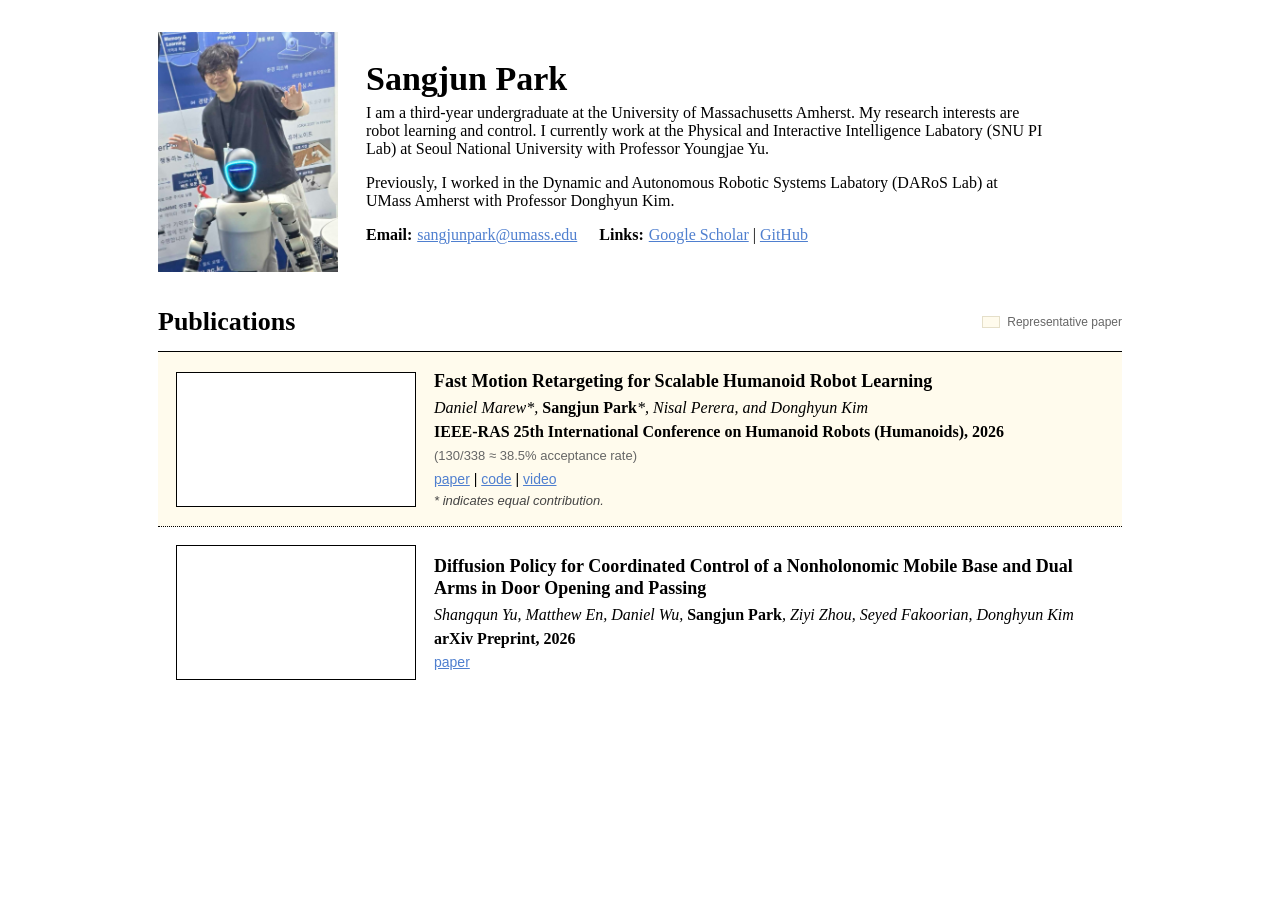
==== index.html @ cb92c41f "init" ====
<!doctype html>
<html lang="en">
  <head>
    <meta charset="utf-8">
    <meta name="viewport" content="width=device-width, initial-scale=1">
    <title>Sangjun Park</title>
    <meta
      name="description"
      content="Personal academic website with publications, research interests, portfolio work, and contact information."
    >
    <link rel="stylesheet" href="styles.css">
  </head>
  <body>
    <main class="page">
      <header class="profile" aria-label="Profile">
        <div class="photo-frame">
          <img
            id="profile-photo"
            src="./assets/images/sangjunpark.jpg"
            alt="Portrait of Sangjun Park"
          >
          <span class="photo-fallback">photo.jpg</span>
        </div>

        <div class="profile-copy">
          <h1>Sangjun Park</h1>

          <p>
            I am a third-year undergraduate at the University of Massachusetts Amherst. My research interests are robot learning and control. I currently work at the Physical and Interactive Intelligence Labatory (SNU PI Lab) at Seoul National University with Professor Youngjae Yu.
          </p>

          <p>
            Previously, I worked in the Dynamic and Autonomous Robotic Systems Labatory (DARoS Lab) at UMass Amherst with Professor Donghyun Kim.
          </p>

          <div class="profile-meta">
            <dl class="details">
              <div>
                <dt>Email:</dt>
                <dd><a href="mailto:sangjunpark@umass.edu">sangjunpark@umass.edu</a></dd>
              </div>
              <div>
                <dt>Links:</dt>
                <dd>
                  <a href="https://scholar.google.com/citations?hl=en&user=PJPb0m0AAAAJ" target="_blank" rel="noopener noreferrer">Google Scholar</a> |
                  <a href="https://github.com/ssangjunpark" target="_blank" rel="noopener noreferrer">GitHub</a>
                  <!-- | <a href="#">CV</a> -->
                </dd>
              </div>
            </dl>

          </div>
        </div>
      </header>

      <div class="content" aria-label="Site content">
        <section class="content-section" aria-labelledby="publications-title">
          <header class="content-header publications-header">
            <h2 id="publications-title">Publications</h2>
            <p class="featured-legend">
              <span class="featured-swatch" aria-hidden="true"></span>
              Representative paper
            </p>
          </header>

          <div id="publications" class="publication-list"></div>
        </section>

        <!-- <section class="content-section" aria-labelledby="misc-title">
          <header class="content-header">
            <h2 id="misc-title">Misc</h2>
          </header>

          <div id="misc" class="misc-list"></div>
        </section> -->
      </div>
    </main>

    <script src="script.js"></script>
  </body>
</html>
---- styles.css ----
:root {
  --featured-background: #fffbed;
  color-scheme: light;
  font-family: "Times New Roman", Times, serif;
  font-size: 16px;
  color: #000;
  background: #fff;
}

* {
  box-sizing: border-box;
}

html,
body {
  min-height: 100%;
}

body {
  margin: 0;
  background: #fff;
}

a {
  color: #4f7fcf;
  text-decoration: underline;
}

a:visited {
  color: #4f7fcf;
}

.page {
  max-width: 1020px;
  margin: 0 auto;
  padding: 32px 28px 52px;
}

.profile {
  display: grid;
  grid-template-columns: 180px minmax(0, 1fr);
  gap: 28px;
  align-items: center;
  padding-bottom: 0;
  margin-bottom: 34px;
}

.photo-frame {
  width: 180px;
  aspect-ratio: 3 / 4;
  overflow: hidden;
  display: grid;
  place-items: center;
  background: #fff;
  justify-self: center;
}

.photo-frame img {
  width: 100%;
  height: 100%;
  object-fit: cover;
  object-position: 50% 20%;
  display: block;
}

.photo-frame img.is-missing {
  display: none;
}

.photo-fallback {
  display: none;
  font-family: Arial, Helvetica, sans-serif;
  font-size: 13px;
}

.photo-frame img.is-missing + .photo-fallback {
  display: inline;
}

h1,
h2,
h3,
p {
  margin-top: 0;
}

h1 {
  font-size: 34px;
  line-height: 1.1;
  margin-bottom: 6px;
}

h2 {
  font-size: 26px;
  line-height: 1.2;
  margin-bottom: 8px;
}

h3 {
  font-size: 18px;
  line-height: 1.25;
  margin-bottom: 4px;
}

.title {
  font-style: italic;
  margin-bottom: 14px;
}

.profile-copy > p:not(.title) {
  max-width: 680px;
}

.profile-meta {
  display: flex;
  align-items: center;
  gap: 22px;
  margin-top: 16px;
}

.details {
  display: flex;
  flex-wrap: wrap;
  gap: 6px 22px;
  margin: 0;
}

.details div {
  display: flex;
  align-items: baseline;
  gap: 5px;
  margin: 0;
}

.details dt {
  font-weight: bold;
}

.details dd {
  margin: 0;
}

.content-section {
  margin-bottom: 42px;
}

.content-section:last-child {
  margin-bottom: 0;
}

.content-header {
  border-bottom: 1px solid #000;
  margin-bottom: 22px;
  padding-bottom: 14px;
}

.content-header p {
  margin-bottom: 0;
}

.publications-header {
  margin-bottom: 0;
  display: flex;
  align-items: center;
  justify-content: space-between;
  flex-wrap: wrap;
  gap: 8px 20px;
}

.publications-header h2 {
  margin-bottom: 0;
}

.featured-legend {
  display: flex;
  align-items: center;
  gap: 7px;
  font-family: Arial, Helvetica, sans-serif;
  font-size: 12px;
  color: #666;
}

.featured-swatch {
  width: 18px;
  height: 12px;
  background: var(--featured-background);
  border: 1px solid #e5dfc9;
}

.publication-list,
.misc-list {
  margin: 0;
  padding-left: 0;
}

.publication-note {
  font-family: Arial, Helvetica, sans-serif;
  font-size: 13px;
  color: #444;
  font-style: italic;
}

.misc-item {
  padding-bottom: 20px;
  margin-bottom: 20px;
  border-bottom: 1px dotted #000;
}

.publication {
  padding: 18px;
  margin: 0;
  border-bottom: 1px dotted #000;
}

.publication.is-featured {
  background: var(--featured-background);
}

.publication:last-child,
.misc-item:last-child {
  border-bottom: 0;
}

.misc-item p {
  margin-bottom: 6px;
}

.publication-body {
  display: flex;
  flex-direction: column;
  gap: 6px;
  min-width: 0;
}

.publication-body > h3,
.publication-body > p {
  margin: 0;
}

.publication.has-media {
  display: grid;
  grid-template-columns: minmax(180px, 240px) minmax(0, 1fr);
  gap: 18px;
  align-items: center;
}

.publication-media {
  margin: 0;
}

.publication-media img,
.publication-media video {
  aspect-ratio: 16 / 9;
  background: #fff;
  border: 1px solid #000;
  display: block;
  object-fit: cover;
  width: 100%;
}

.authors {
  font-style: italic;
}

.author-self {
  font-style: normal;
  font-weight: bold;
}

.venue {
  font-weight: bold;
}

.venue-note {
  font-family: Arial, Helvetica, sans-serif;
  font-size: 13px;
  font-weight: normal;
  line-height: 1.4;
  color: #666;
}

.publication-links,
.misc-links {
  font-family: Arial, Helvetica, sans-serif;
  font-size: 14px;
}

@media (max-width: 760px) {
  .page {
    padding: 24px;
  }

  .profile {
    display: block;
  }

  .photo-frame {
    width: 150px;
    margin: 0 auto 18px;
  }

  .profile-meta {
    align-items: flex-start;
    flex-direction: column;
    gap: 14px;
  }

  .details {
    display: flex;
  }

  .details div {
    margin-bottom: 0;
  }

  .publication.has-media {
    grid-template-columns: minmax(0, 1fr);
  }

  .publication-media {
    max-width: 320px;
  }
}
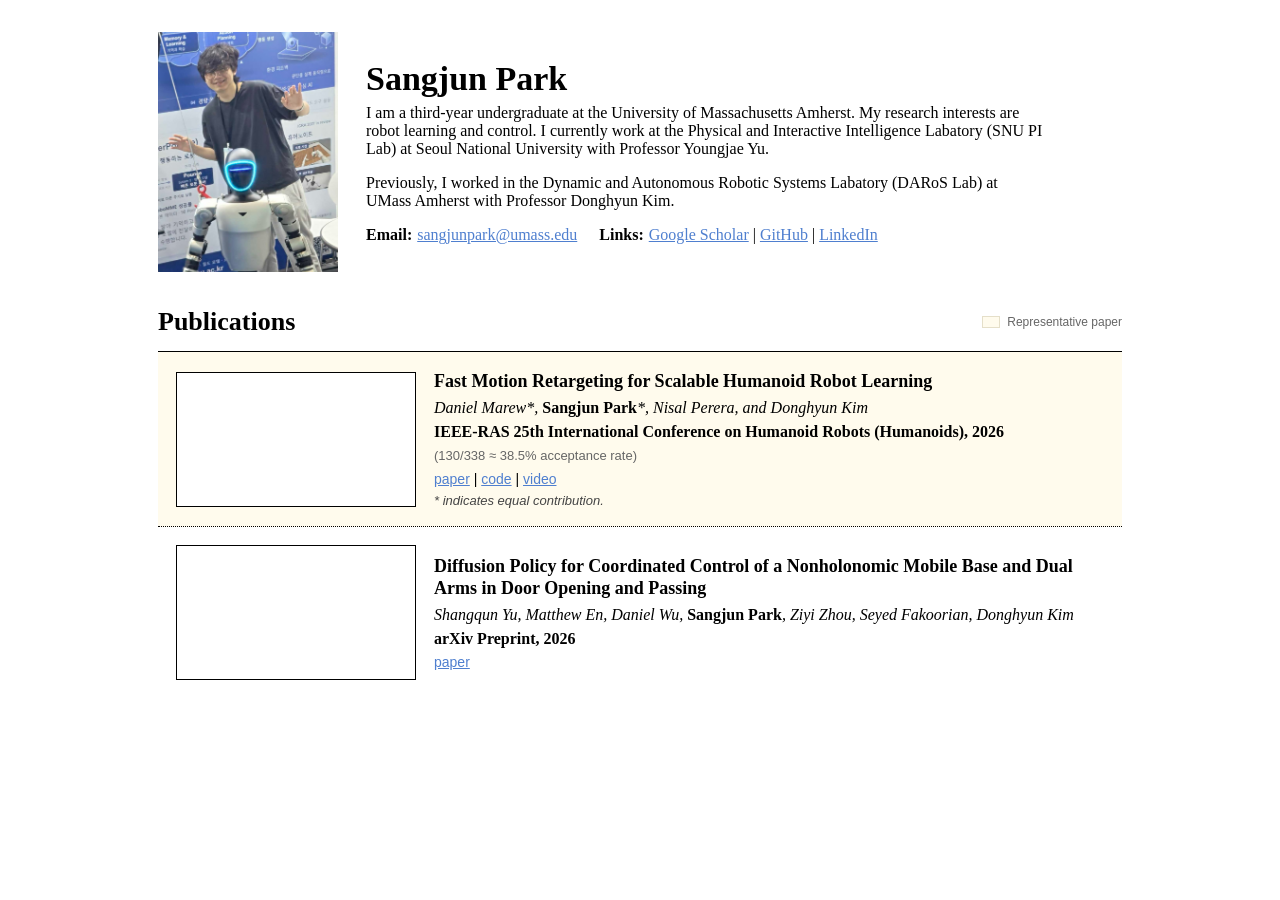
==== commit 5a01518a: "Add LinkedIn profile link" ====
--- a/index.html
+++ b/index.html
@@ -43,7 +43,8 @@
                 <dt>Links:</dt>
                 <dd>
                   <a href="https://scholar.google.com/citations?hl=en&user=PJPb0m0AAAAJ" target="_blank" rel="noopener noreferrer">Google Scholar</a> |
-                  <a href="https://github.com/ssangjunpark" target="_blank" rel="noopener noreferrer">GitHub</a>
+                  <a href="https://github.com/ssangjunpark" target="_blank" rel="noopener noreferrer">GitHub</a> |
+                  <a href="https://www.linkedin.com/in/sangjun-park-5a95a9301" target="_blank" rel="noopener noreferrer">LinkedIn</a>
                   <!-- | <a href="#">CV</a> -->
                 </dd>
               </div>
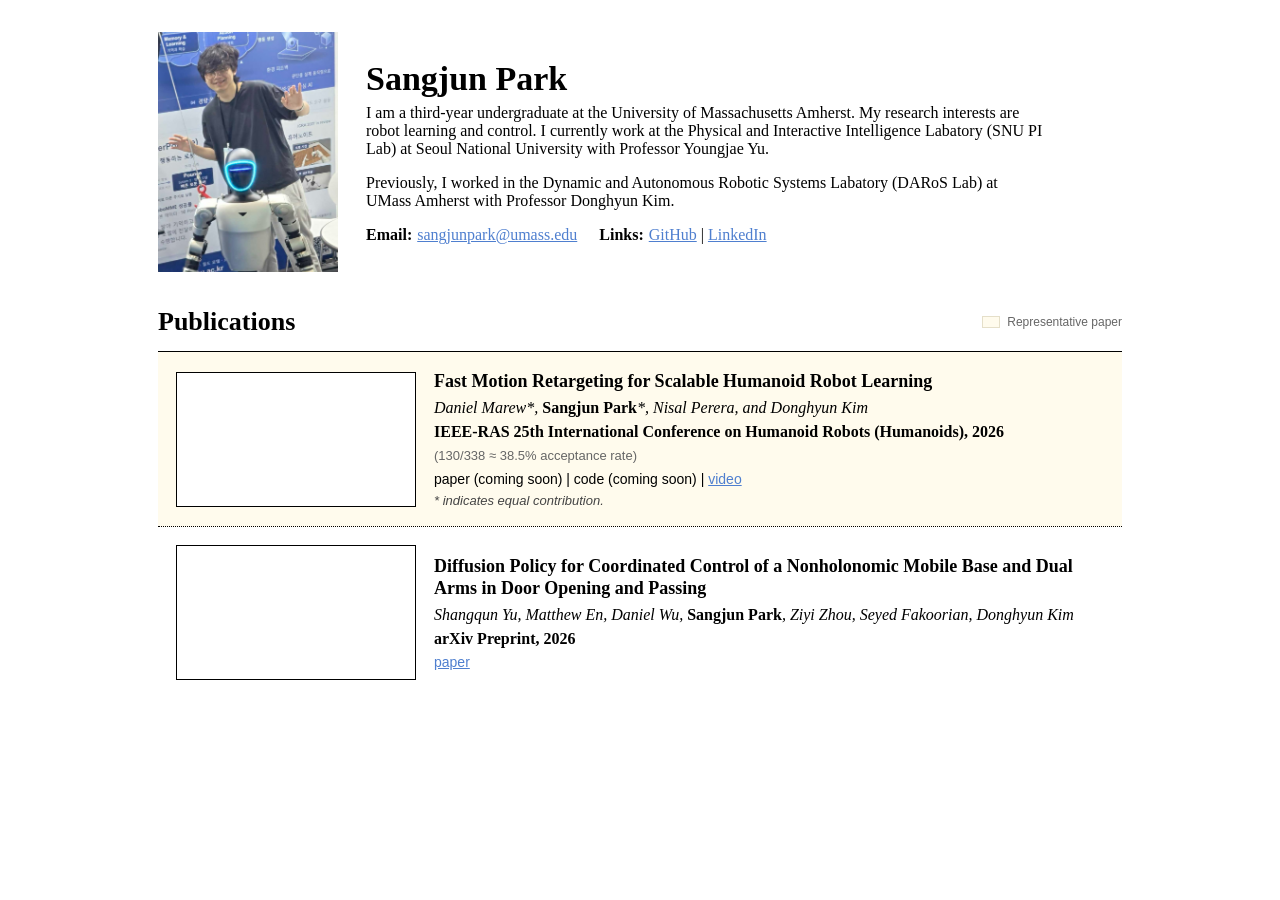
==== commit 7c525f03: "Update profile and publication links" ====
--- a/index.html
+++ b/index.html
@@ -8,6 +8,8 @@
       name="description"
       content="Personal academic website with publications, research interests, portfolio work, and contact information."
     >
+    <link rel="icon" href="favicon.ico" sizes="16x16 32x32 48x48">
+    <link rel="icon" type="image/png" href="assets/images/favicon.png" sizes="256x256">
     <link rel="stylesheet" href="styles.css">
   </head>
   <body>
@@ -42,7 +44,7 @@
               <div>
                 <dt>Links:</dt>
                 <dd>
-                  <a href="https://scholar.google.com/citations?hl=en&user=PJPb0m0AAAAJ" target="_blank" rel="noopener noreferrer">Google Scholar</a> |
+                  <!-- <a href="https://scholar.google.com/citations?hl=en&user=PJPb0m0AAAAJ" target="_blank" rel="noopener noreferrer">Google Scholar</a> | -->
                   <a href="https://github.com/ssangjunpark" target="_blank" rel="noopener noreferrer">GitHub</a> |
                   <a href="https://www.linkedin.com/in/sangjun-park-5a95a9301" target="_blank" rel="noopener noreferrer">LinkedIn</a>
                   <!-- | <a href="#">CV</a> -->
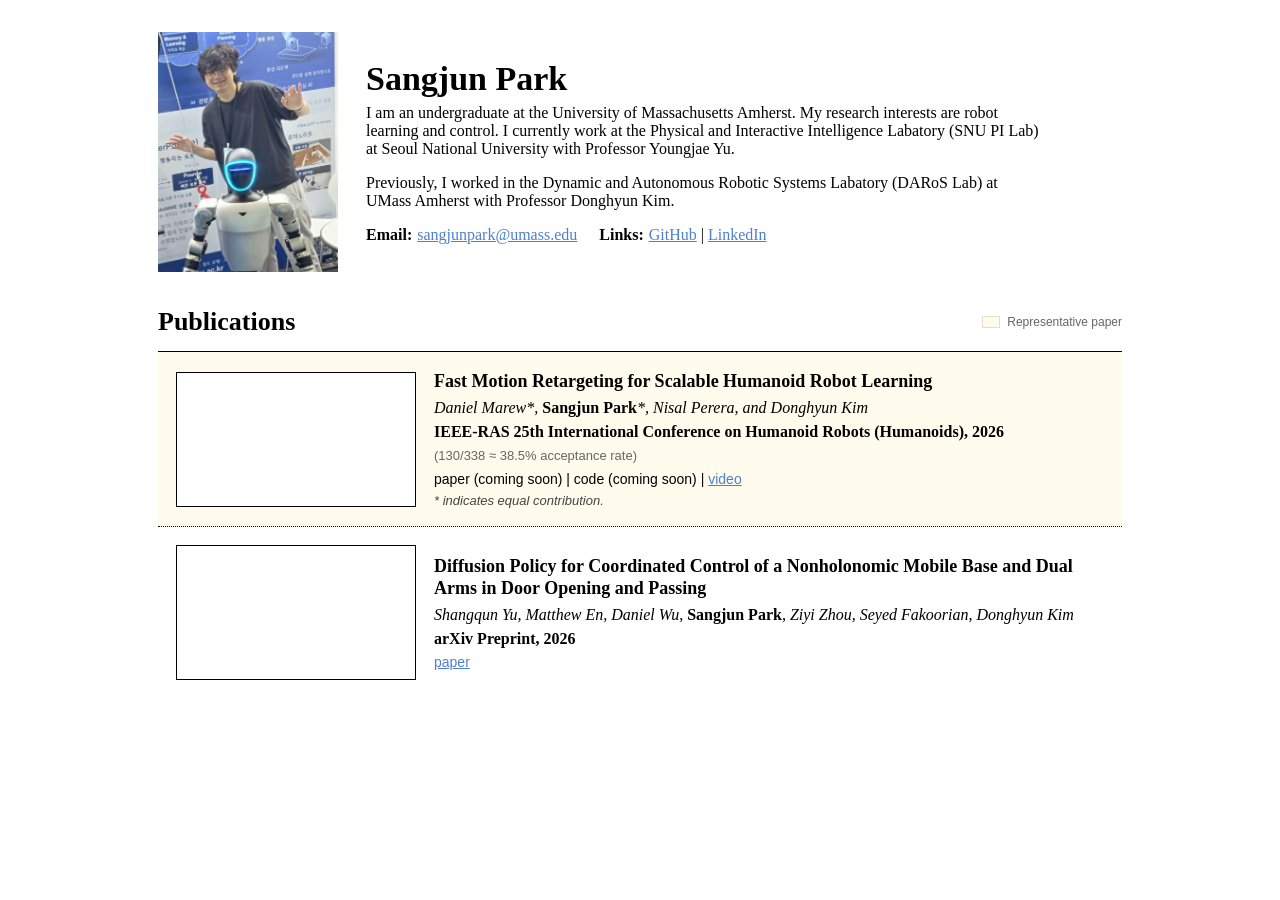
==== commit aa349330: "edit" ====
--- a/index.html
+++ b/index.html
@@ -28,7 +28,7 @@
           <h1>Sangjun Park</h1>
 
           <p>
-            I am a third-year undergraduate at the University of Massachusetts Amherst. My research interests are robot learning and control. I currently work at the Physical and Interactive Intelligence Labatory (SNU PI Lab) at Seoul National University with Professor Youngjae Yu.
+            I am an undergraduate at the University of Massachusetts Amherst. My research interests are robot learning and control. I currently work at the Physical and Interactive Intelligence Labatory (SNU PI Lab) at Seoul National University with Professor Youngjae Yu.
           </p>
 
           <p>
